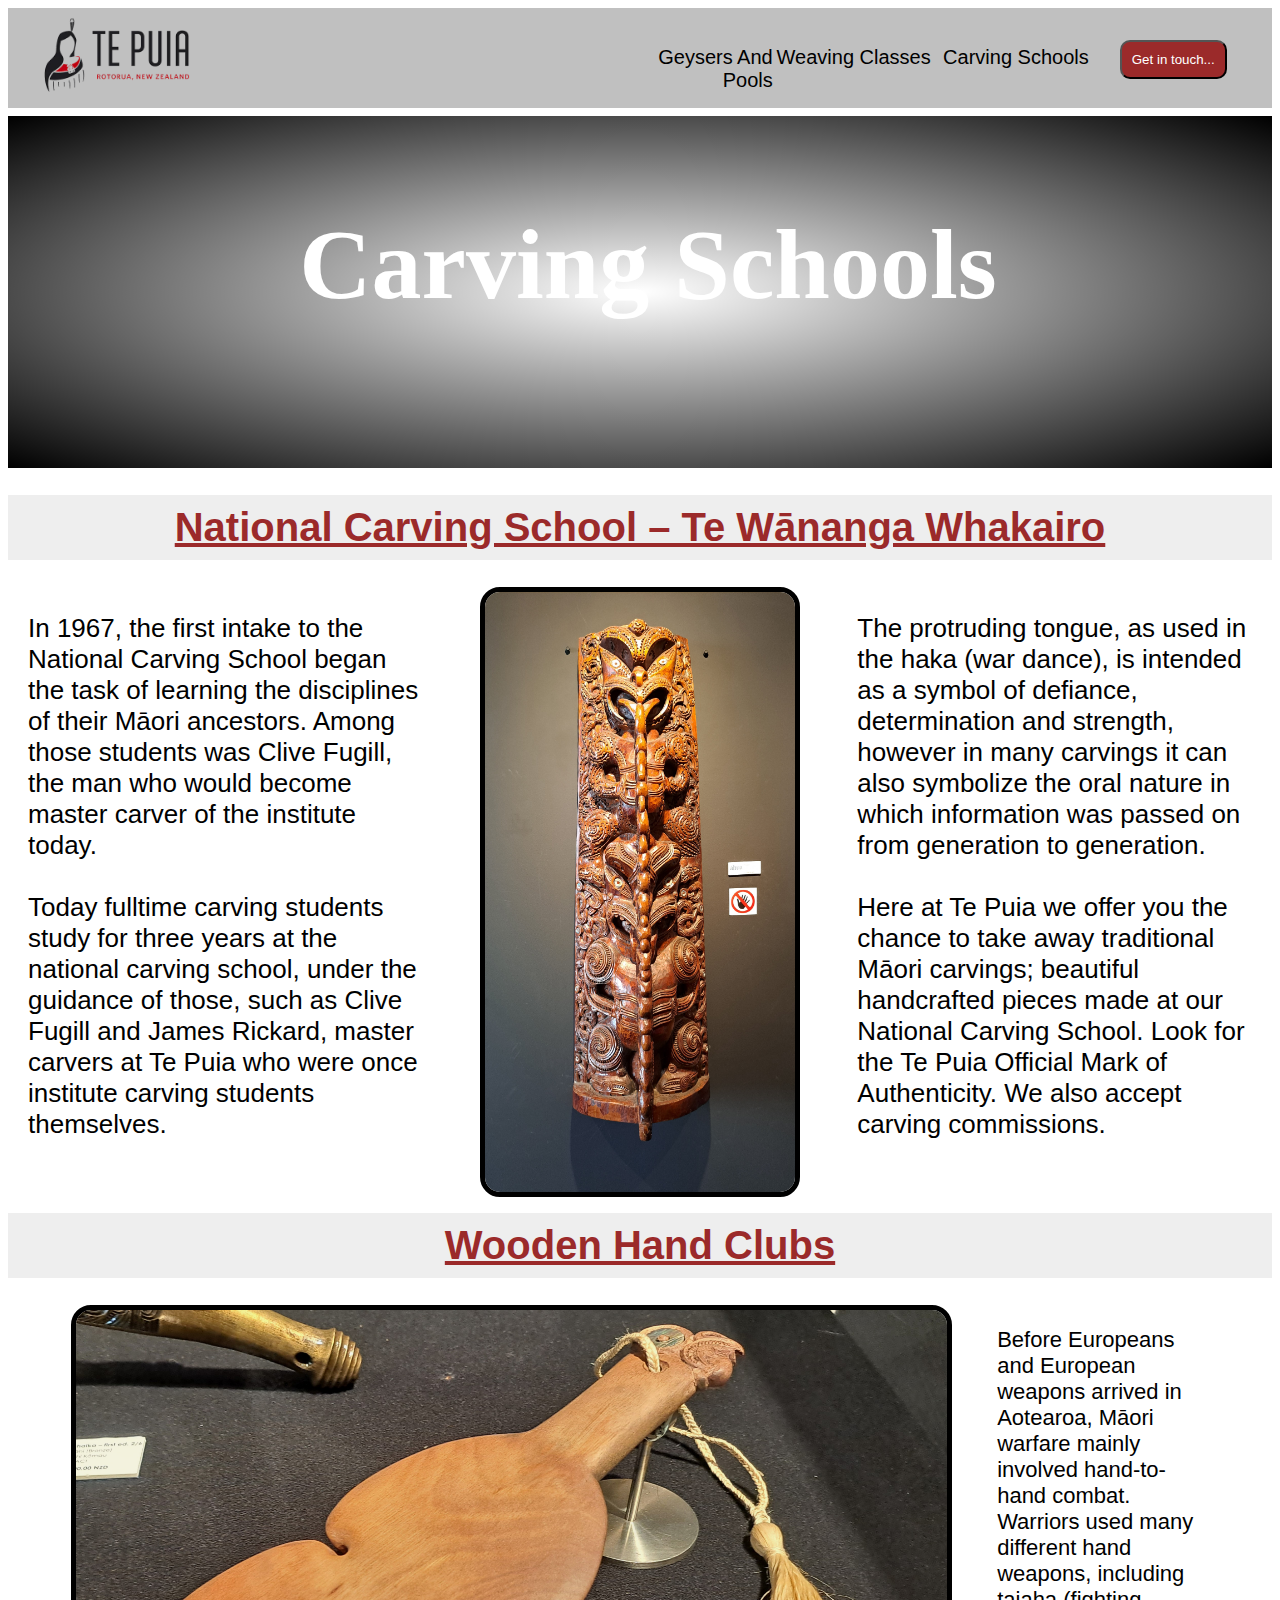
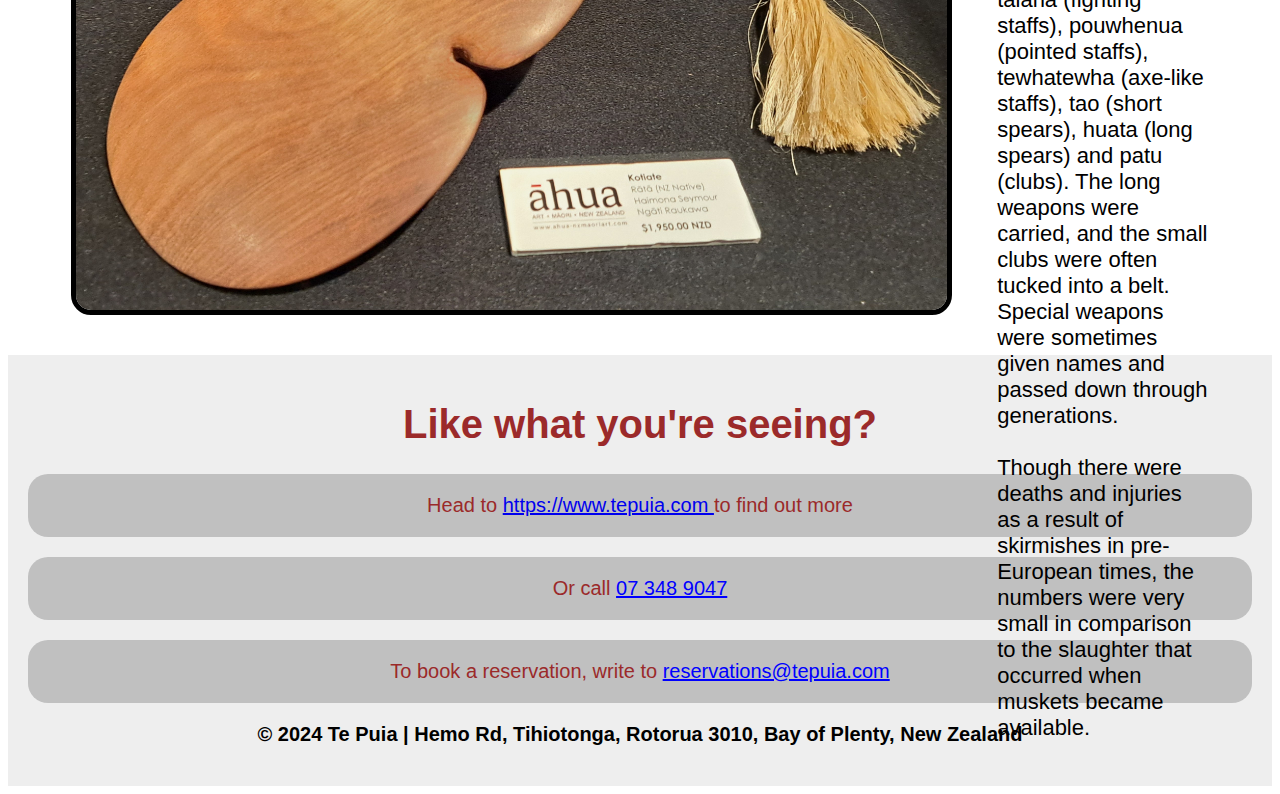
==== carving_schools.html @ ca9b8fa9 "Finished all pages and footer. On to final checks." ====
<!-- 
 Firstly, this first section sets up the page and connects it to css and other pages. It is one of the most important parts of the website because, without it, you cannot set up you website correctly. 
-->

<!DOCTYPE html>
<html lang="en">
<head>
    <meta charset="UTF-8">
    <meta name="viewport" content="width=device-width, initial-scale=1.0">
    <title>About Carving Schools</title>
    <link rel="stylesheet" href="main.css">
</head>
<body>

<!-- Next is the header and hero image section which is repeated similar on every page of the website. -->

    <header>
        <a href="index.html"><img src="./Te Puia Resources/Te-Puia-Logo.webp" alt="Te Puia Logo"></a>
        
        <nav>
            <a href="geysers_and_pools.html">Geysers And Pools</a>
            <a href="weaving_classes.html">Weaving Classes</a>
            <a href="carving_schools.html">Carving Schools</a>
            <a href="contact_page.html"><button>Get in touch...</button></a>
        </nav>
    </header>

    <section class="hero-image4">
        <h1 class="hero-text">Carving Schools</h1>
    </section>

    <!-- Next are the sections of the page containing different information and images. -->

    <h1 class="section-titles">National Carving School – Te Wānanga Whakairo</h1>
        
    <section class="three-column">
        <div class="info-text2">
            <p>
                In 1967, the first intake to the National Carving School began the task of learning the disciplines of their Māori ancestors. Among those students was Clive Fugill, the man who would become master carver of the institute today.
                <br><br>
                Today fulltime carving students study for three years at the national carving school, under the guidance of those, such as Clive Fugill and James Rickard, master carvers at Te Puia who were once institute carving students themselves.
            </p>
        </div>
        <div class="image2">
            <img src="./Te Puia Resources/20240626_102807.jpg" alt="Image of Maori wood carving">
        </div>
        <div class="info-text2">
            <p>
                The protruding tongue, as used in the haka (war dance), is intended as a symbol of defiance, determination and strength, however in many carvings it can also symbolize the oral nature in which information was passed on from generation to generation.
                <br><br>
                Here at Te Puia we offer you the chance to take away traditional Māori carvings; beautiful handcrafted pieces made at our National Carving School. Look for the Te Puia Official Mark of Authenticity. We also accept carving commissions.
            </p>
        </div>
    </section>

    <h1 class="section-titles">Wooden Hand Clubs</h1>
        
    <section class="two-column">
        <div class="image2">
            <img src="./Te Puia Resources/Wooden hand club.jpg" alt="Image of Wooden Hand Club">
        </div>
        <div class="info-text">
            <p>
                Before Europeans and European weapons arrived in Aotearoa, Māori warfare mainly involved hand-to-hand combat. Warriors used many different hand weapons, including taiaha (fighting staffs), pouwhenua (pointed staffs), tewhatewha (axe-like staffs), tao (short spears), huata (long spears) and patu (clubs). The long weapons were carried, and the small clubs were often tucked into a belt. Special weapons were sometimes given names and passed down through generations.
                <br><br>
                Though there were deaths and injuries as a result of skirmishes in pre-European times, the numbers were very small in comparison to the slaughter that occurred when muskets became available.
            </p>
        </div>
    </section>

    <!-- Lastly, we have the footer which is essentially the main call to action of the website. -->
    
    <section id="footer">
        <h1>Like what you're seeing?</h1>
        <p>Head to <a href="https://www.tepuia.com">https://www.tepuia.com </a> to find out more</p>
        <p>Or call <span>07 348 9047</span></p>
        <p>To book a reservation, write to <span>reservations@tepuia.com</span></p>
        <h3>&copy; 2024 Te Puia | Hemo Rd, Tihiotonga, Rotorua 3010, Bay of Plenty, New Zealand</h3>
    </section>

</body>
</html>
---- main.css ----
@import url('https://fonts.googleapis.com/css2?family=Edu+VIC+WA+NT+Beginner:wght@400..700&display=swap');

/* First section styles header, nav and buttons for all pages. */

header {
    background-color: rgb(192, 192, 192);
    height: 100px;
}

header a {
    text-decoration: none;
    color: #000000;
    margin-top: 37.5px;
    font-family :'Gill Sans', 'Gill Sans MT', Calibri, 'Trebuchet MS', sans-serif;
    font-size: 20px;
    text-align: right;
}

header img {
    height: 100px;
    margin-left: 20px;
    position: absolute;
}

nav {
    display: grid;
    grid-template-columns: repeat(4, 1fr);
    text-align: right;
    margin-left: 48%;
    height: 100px;
    width: 50%;
}

button {
    text-decoration: none;
    background-color: rgb(155, 42, 42);
    color: rgb(255, 255, 255);
    border-radius: 10px;
    padding: 10px;
    margin-top: -20px;
    margin-left: 20px;
    margin-right: 20px;
    transition-duration: 0.4s;
    cursor: pointer;
}

button:hover {
    background-color: rgb(105, 42, 42);
    color: rgb(255, 255, 255);
}

/* Next section styles hero sections on all pages */

.hero-image {
    background-image: radial-gradient(rgba(0, 0, 0, 0), rgba(0, 0, 0, 1)), url("./Te Puia Resources/20240626_111235.jpg");
    height: 352px;
    background-position: center;
    background-repeat: no-repeat;
    background-size: cover;
    margin-top: 8px;
}

.hero-image2 {
    background-image: radial-gradient(rgba(0, 0, 0, 0), rgba(0, 0, 0, 1)), url("./Te\ Puia\ Resources/20240626_111926.jpg");
    height: 352px;
    background-position: center;
    background-repeat: no-repeat;
    background-size: cover;
    margin-top: 8px;
}

.hero-image3 {
    background-image: radial-gradient(rgba(0, 0, 0, 0), rgba(0, 0, 0, 1)), url("./Te\ Puia\ Resources/20240626_101437.jpg");
    height: 352px;
    background-position: center;
    background-repeat: no-repeat;
    background-size: cover;
    margin-top: 8px;
}

.hero-image4 {
    background-image: radial-gradient(rgba(0, 0, 0, 0), rgba(0, 0, 0, 1)), url("./Te\ Puia\ Resources/20240626_101049.jpg");
    height: 352px;
    background-position: center;
    background-repeat: no-repeat;
    background-size: cover;
    margin-top: 8px;
}

.hero-image5 {
    background-image: radial-gradient(rgba(0, 0, 0, 0), rgba(0, 0, 0, 1)), url("./Te\ Puia\ Resources/20240626_112129.jpg");
    height: 352px;
    background-position: center;
    background-repeat: no-repeat;
    background-size: cover;
    margin-top: 8px;
}

.hero-text {
    color: rgb(255, 255, 255);
    position: absolute;
    text-align: center;
    top: 140px;
    font-size: 100px;
    width: 100%;
}

#what {
    text-align: center;
    margin-top: 10px;
    padding-bottom: 20px;
    font-size: 70px;
    font-family: Edu VIC WA NT Beginner;
    text-decoration: underline;
    background-color:rgb(238, 238, 238);
    color: rgb(155, 42, 42);
}

/* Next section is for page layout and organising including columns and text styling. */

.two-column {
    display: grid;
    grid-template-columns: repeat(2, 1fr);
    width: 90%;
    height: 600px;
    margin-top: 30px;
    margin: auto;
    gap: 45px;
}

.two-column-geyser-bottom {
    display: grid;
    grid-template-columns: repeat(2, 1fr);
    width: 90%;
    height: 600px;
    margin-top: 30px;
    margin: auto;
    gap: 45px;
    margin-bottom: 300px;
}
.two-column-geyser-bottom .image2 #tall{
    height: 750px;
}

.image img {
    width: 100%;
    border-radius: 20px;
}

.blurb {
    font-family:'Gill Sans', 'Gill Sans MT', Calibri, 'Trebuchet MS', sans-serif;
   text-align: center;
   padding-top: 22%;
}

.section-titles {
    width: 100%;
    font-size: 2.5rem;
    text-align: center;
    font-family :'Gill Sans', 'Gill Sans MT', Calibri, 'Trebuchet MS', sans-serif;
    text-decoration: underline;
    background-color: rgb(238, 238, 238);
    color: rgb(155, 42, 42);
    padding-top: 10px;
    padding-bottom: 10px;
}

.three-column {
    display: grid;
    grid-template-columns: repeat(3, 1fr);
    height: 600px;
    text-align: center;
    gap: 20px;
    margin: 20px
}

.image2 img {
    height: 600px;
    border-radius: 20px;
    border-style: solid;
    border-width: 5px;
}

p {
    text-align: left;
    font-family: 'Gill Sans', 'Gill Sans MT', Calibri, 'Trebuchet MS', sans-serif;
}

.info-text1 {
    font-size: 20px;
}

.info-text2 {
    font-size: 26px;
}

.info-text {
    font-size: 22px;
}

/* Lastly, the final section styles the contact page and contact info/footer sections */

#contact-info {
    text-align: center;
    font-family: Arial, Helvetica, sans-serif;
    font-size: 30px;
    color: rgb(155, 42, 42);
    background-color: rgb(238, 238, 238);
    margin-top: 20px;
    padding: 20px;
}

#contact-info span {
    text-decoration: underline;
    color: blue;
}

#footer {
    text-align: center;
    font-family: Arial, Helvetica, sans-serif;
    font-size: 20px;
    color: rgb(155, 42, 42);
    background-color: rgb(238, 238, 238);
    margin-top: 50px;
    padding: 20px;
}

#footer p {
    background-color: rgb(192, 192, 192);
    padding: 20px;
    text-align: center;
    border-radius: 20px;
}

#footer span {
    text-decoration: underline;
    color: blue;
}

#footer h3 {
    color: black;
    font-size: 20px;
}
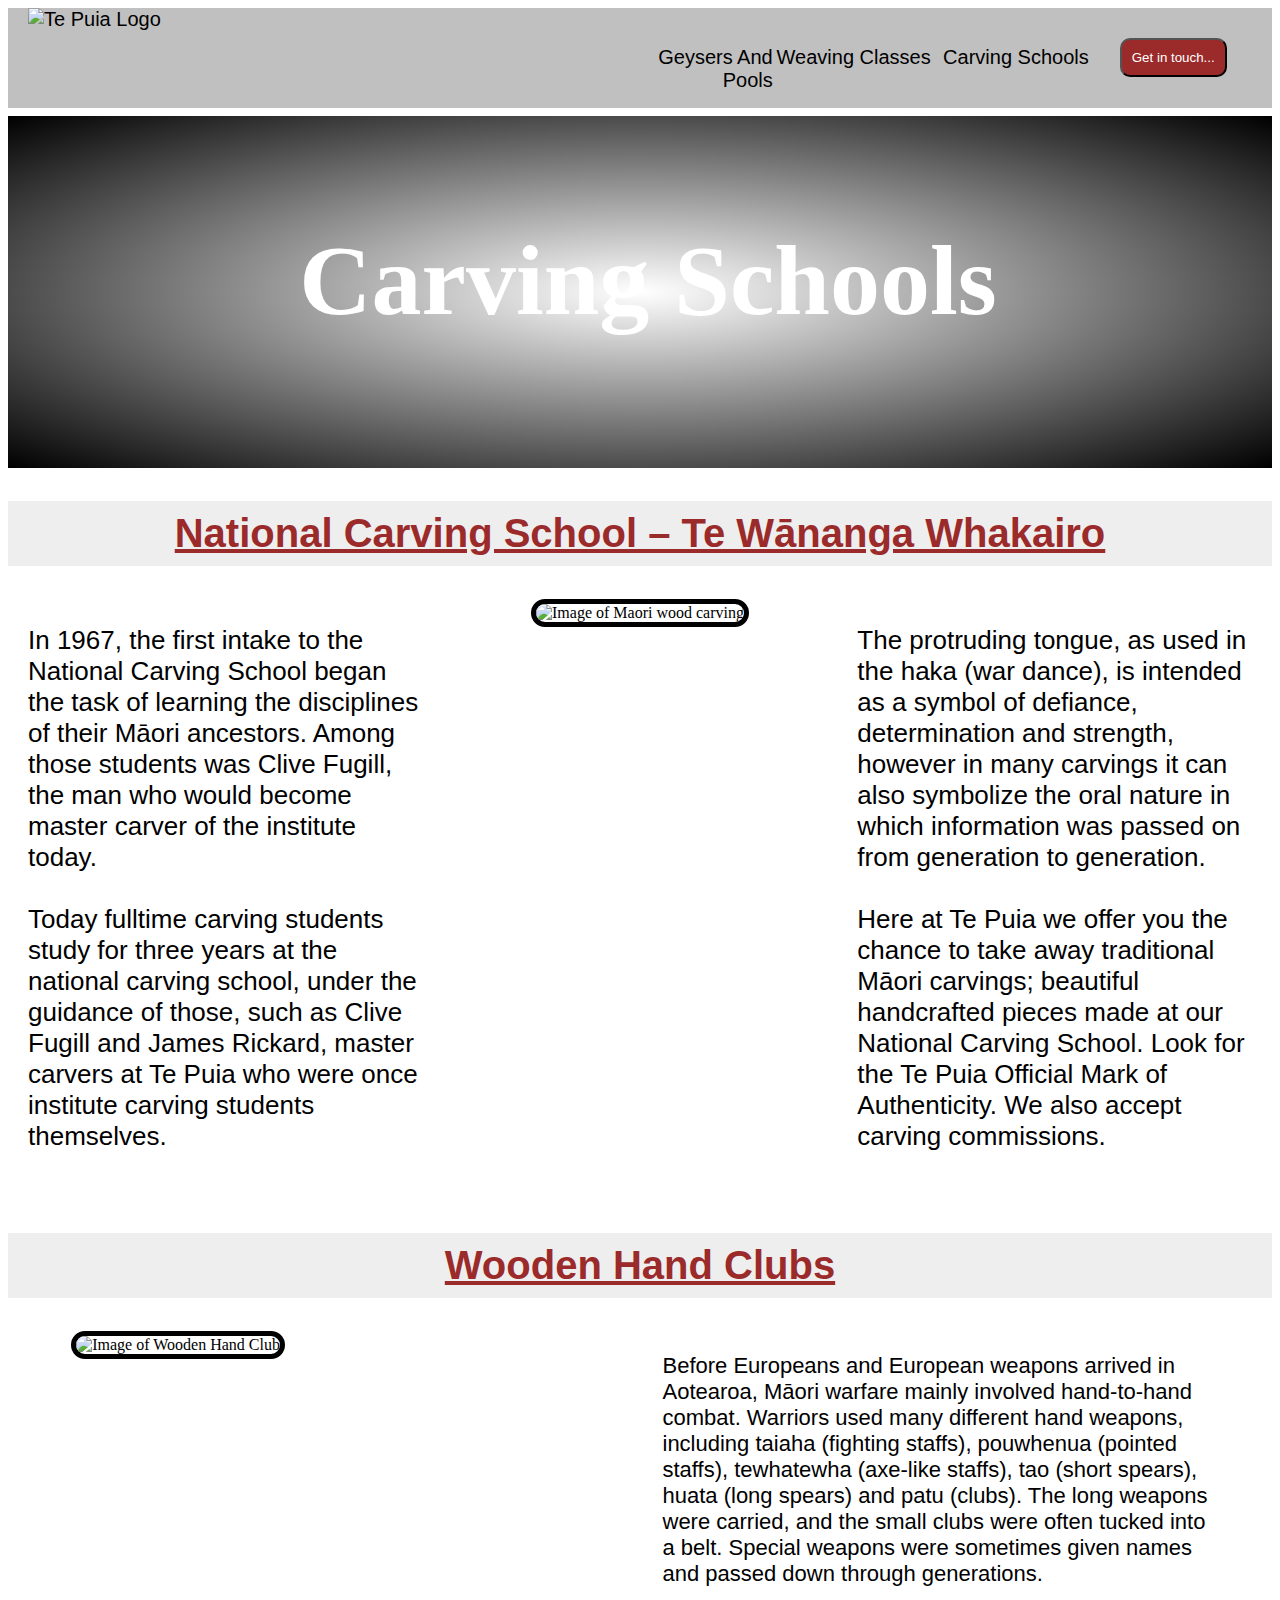
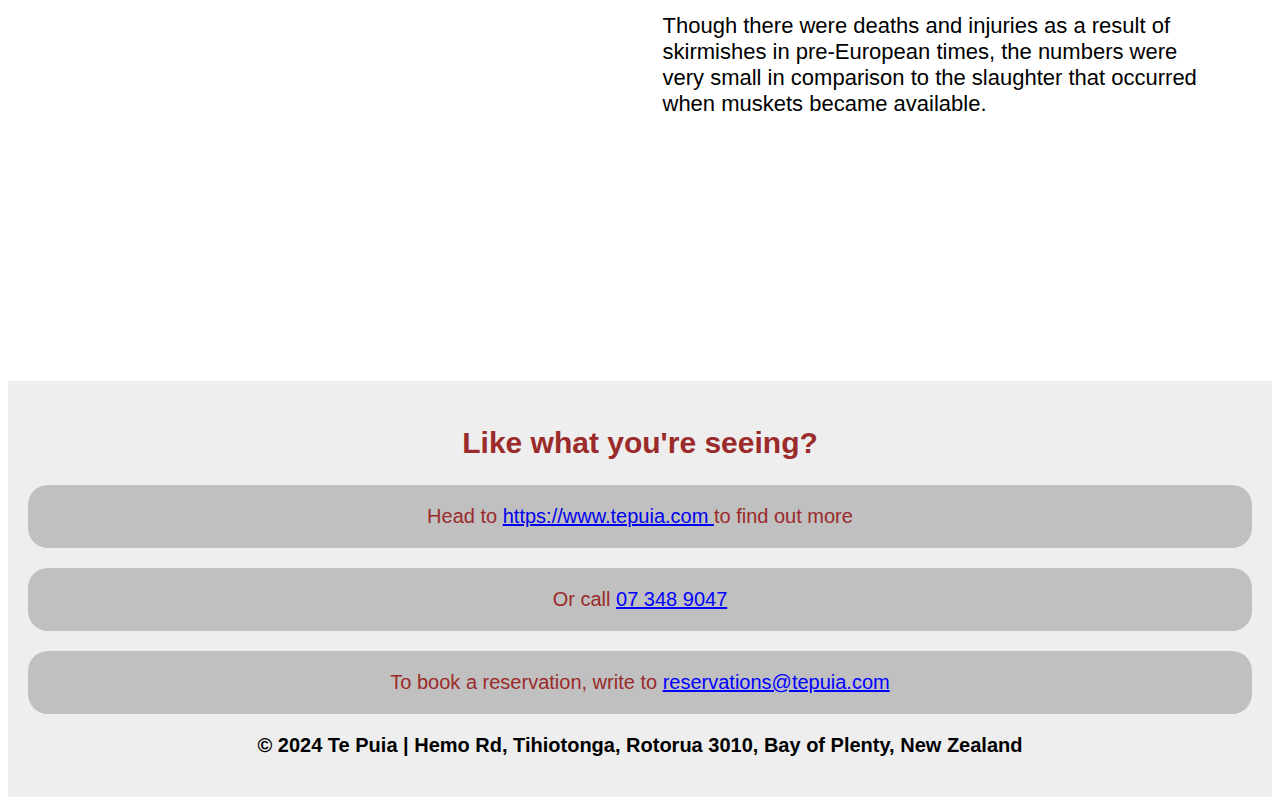
==== commit dd421059: "Final Version" ====
--- a/carving_schools.html
+++ b/carving_schools.html
@@ -1,82 +1,84 @@
-<!-- 
- Firstly, this first section sets up the page and connects it to css and other pages. It is one of the most important parts of the website because, without it, you cannot set up you website correctly. 
--->
-
-<!DOCTYPE html>
-<html lang="en">
-<head>
-    <meta charset="UTF-8">
-    <meta name="viewport" content="width=device-width, initial-scale=1.0">
-    <title>About Carving Schools</title>
-    <link rel="stylesheet" href="main.css">
-</head>
-<body>
-
-<!-- Next is the header and hero image section which is repeated similar on every page of the website. -->
-
-    <header>
-        <a href="index.html"><img src="./Te Puia Resources/Te-Puia-Logo.webp" alt="Te Puia Logo"></a>
-        
-        <nav>
-            <a href="geysers_and_pools.html">Geysers And Pools</a>
-            <a href="weaving_classes.html">Weaving Classes</a>
-            <a href="carving_schools.html">Carving Schools</a>
-            <a href="contact_page.html"><button>Get in touch...</button></a>
-        </nav>
-    </header>
-
-    <section class="hero-image4">
-        <h1 class="hero-text">Carving Schools</h1>
-    </section>
-
-    <!-- Next are the sections of the page containing different information and images. -->
-
-    <h1 class="section-titles">National Carving School – Te Wānanga Whakairo</h1>
-        
-    <section class="three-column">
-        <div class="info-text2">
-            <p>
-                In 1967, the first intake to the National Carving School began the task of learning the disciplines of their Māori ancestors. Among those students was Clive Fugill, the man who would become master carver of the institute today.
-                <br><br>
-                Today fulltime carving students study for three years at the national carving school, under the guidance of those, such as Clive Fugill and James Rickard, master carvers at Te Puia who were once institute carving students themselves.
-            </p>
-        </div>
-        <div class="image2">
-            <img src="./Te Puia Resources/20240626_102807.jpg" alt="Image of Maori wood carving">
-        </div>
-        <div class="info-text2">
-            <p>
-                The protruding tongue, as used in the haka (war dance), is intended as a symbol of defiance, determination and strength, however in many carvings it can also symbolize the oral nature in which information was passed on from generation to generation.
-                <br><br>
-                Here at Te Puia we offer you the chance to take away traditional Māori carvings; beautiful handcrafted pieces made at our National Carving School. Look for the Te Puia Official Mark of Authenticity. We also accept carving commissions.
-            </p>
-        </div>
-    </section>
-
-    <h1 class="section-titles">Wooden Hand Clubs</h1>
-        
-    <section class="two-column">
-        <div class="image2">
-            <img src="./Te Puia Resources/Wooden hand club.jpg" alt="Image of Wooden Hand Club">
-        </div>
-        <div class="info-text">
-            <p>
-                Before Europeans and European weapons arrived in Aotearoa, Māori warfare mainly involved hand-to-hand combat. Warriors used many different hand weapons, including taiaha (fighting staffs), pouwhenua (pointed staffs), tewhatewha (axe-like staffs), tao (short spears), huata (long spears) and patu (clubs). The long weapons were carried, and the small clubs were often tucked into a belt. Special weapons were sometimes given names and passed down through generations.
-                <br><br>
-                Though there were deaths and injuries as a result of skirmishes in pre-European times, the numbers were very small in comparison to the slaughter that occurred when muskets became available.
-            </p>
-        </div>
-    </section>
-
-    <!-- Lastly, we have the footer which is essentially the main call to action of the website. -->
-    
-    <section id="footer">
-        <h1>Like what you're seeing?</h1>
-        <p>Head to <a href="https://www.tepuia.com">https://www.tepuia.com </a> to find out more</p>
-        <p>Or call <span>07 348 9047</span></p>
-        <p>To book a reservation, write to <span>reservations@tepuia.com</span></p>
-        <h3>&copy; 2024 Te Puia | Hemo Rd, Tihiotonga, Rotorua 3010, Bay of Plenty, New Zealand</h3>
-    </section>
-
-</body>
+<!-- 
+ Firstly, this first section sets up the page and connects it to css and other pages. It is one of the most important parts of the website because, without it, you cannot set up you website correctly. 
+-->
+
+<!DOCTYPE html>
+<html lang="en">
+<head>
+    <meta charset="UTF-8">
+    <meta name="viewport" content="width=device-width, initial-scale=1.0">
+    <title>About Carving Schools</title>
+    <link rel="stylesheet" href="main.css">
+</head>
+<body>
+
+<!-- Next is the header and hero image section which is repeated similar on every page of the website. -->
+
+    <header>
+        <a href="index.html"><img src="./te-puia-resources/Te-Puia-Logo.webp" alt="Te Puia Logo"></a>
+        
+        <nav>
+            <a href="geysers_and_pools.html">Geysers And Pools</a>
+            <a href="weaving_classes.html">Weaving Classes</a>
+            <a href="carving_schools.html">Carving Schools</a>
+            <form style="display: inline" action="contact_page.html" method="get">
+                <button>Get in touch...</button>
+            </form>
+        </nav>
+    </header>
+
+    <div class="hero-image4">
+        <h2 class="hero-text">Carving Schools</h2>
+    </div>
+
+    <!-- Next are the sections of the page containing different information and images. -->
+
+    <h2 class="section-titles">National Carving School – Te Wānanga Whakairo</h2>
+        
+    <div class="three-column">
+        <div class="info-text2">
+            <p>
+                In 1967, the first intake to the National Carving School began the task of learning the disciplines of their Māori ancestors. Among those students was Clive Fugill, the man who would become master carver of the institute today.
+                <br><br>
+                Today fulltime carving students study for three years at the national carving school, under the guidance of those, such as Clive Fugill and James Rickard, master carvers at Te Puia who were once institute carving students themselves.
+            </p>
+        </div>
+        <div class="image2">
+            <img src="./te-puia-resources/20240626_102807.jpg" alt="Image of Maori wood carving">
+        </div>
+        <div class="info-text2">
+            <p>
+                The protruding tongue, as used in the haka (war dance), is intended as a symbol of defiance, determination and strength, however in many carvings it can also symbolize the oral nature in which information was passed on from generation to generation.
+                <br><br>
+                Here at Te Puia we offer you the chance to take away traditional Māori carvings; beautiful handcrafted pieces made at our National Carving School. Look for the Te Puia Official Mark of Authenticity. We also accept carving commissions.
+            </p>
+        </div>
+    </div>
+
+    <h2 class="section-titles">Wooden Hand Clubs</h2>
+        
+    <div class="two-column">
+        <div class="image2">
+            <img src="./te-puia-resources/wooden-hand-club.jpg" alt="Image of Wooden Hand Club">
+        </div>
+        <div class="info-text">
+            <p>
+                Before Europeans and European weapons arrived in Aotearoa, Māori warfare mainly involved hand-to-hand combat. Warriors used many different hand weapons, including taiaha (fighting staffs), pouwhenua (pointed staffs), tewhatewha (axe-like staffs), tao (short spears), huata (long spears) and patu (clubs). The long weapons were carried, and the small clubs were often tucked into a belt. Special weapons were sometimes given names and passed down through generations.
+                <br><br>
+                Though there were deaths and injuries as a result of skirmishes in pre-European times, the numbers were very small in comparison to the slaughter that occurred when muskets became available.
+            </p>
+        </div>
+    </div>
+
+    <!-- Lastly, we have the footer which is essentially the main call to action of the website. -->
+    
+    <div id="footer">
+        <h2>Like what you're seeing?</h2>
+        <p>Head to <a href="https://www.tepuia.com">https://www.tepuia.com </a> to find out more</p>
+        <p>Or call <span>07 348 9047</span></p>
+        <p>To book a reservation, write to <span>reservations@tepuia.com</span></p>
+        <h3>&copy; 2024 Te Puia | Hemo Rd, Tihiotonga, Rotorua 3010, Bay of Plenty, New Zealand</h3>
+    </div>
+
+</body>
 </html>--- a/main.css
+++ b/main.css
@@ -1,243 +1,247 @@
-@import url('https://fonts.googleapis.com/css2?family=Edu+VIC+WA+NT+Beginner:wght@400..700&display=swap');
-
-/* First section styles header, nav and buttons for all pages. */
-
-header {
-    background-color: rgb(192, 192, 192);
-    height: 100px;
-}
-
-header a {
-    text-decoration: none;
-    color: #000000;
-    margin-top: 37.5px;
-    font-family :'Gill Sans', 'Gill Sans MT', Calibri, 'Trebuchet MS', sans-serif;
-    font-size: 20px;
-    text-align: right;
-}
-
-header img {
-    height: 100px;
-    margin-left: 20px;
-    position: absolute;
-}
-
-nav {
-    display: grid;
-    grid-template-columns: repeat(4, 1fr);
-    text-align: right;
-    margin-left: 48%;
-    height: 100px;
-    width: 50%;
-}
-
-button {
-    text-decoration: none;
-    background-color: rgb(155, 42, 42);
-    color: rgb(255, 255, 255);
-    border-radius: 10px;
-    padding: 10px;
-    margin-top: -20px;
-    margin-left: 20px;
-    margin-right: 20px;
-    transition-duration: 0.4s;
-    cursor: pointer;
-}
-
-button:hover {
-    background-color: rgb(105, 42, 42);
-    color: rgb(255, 255, 255);
-}
-
-/* Next section styles hero sections on all pages */
-
-.hero-image {
-    background-image: radial-gradient(rgba(0, 0, 0, 0), rgba(0, 0, 0, 1)), url("./Te Puia Resources/20240626_111235.jpg");
-    height: 352px;
-    background-position: center;
-    background-repeat: no-repeat;
-    background-size: cover;
-    margin-top: 8px;
-}
-
-.hero-image2 {
-    background-image: radial-gradient(rgba(0, 0, 0, 0), rgba(0, 0, 0, 1)), url("./Te\ Puia\ Resources/20240626_111926.jpg");
-    height: 352px;
-    background-position: center;
-    background-repeat: no-repeat;
-    background-size: cover;
-    margin-top: 8px;
-}
-
-.hero-image3 {
-    background-image: radial-gradient(rgba(0, 0, 0, 0), rgba(0, 0, 0, 1)), url("./Te\ Puia\ Resources/20240626_101437.jpg");
-    height: 352px;
-    background-position: center;
-    background-repeat: no-repeat;
-    background-size: cover;
-    margin-top: 8px;
-}
-
-.hero-image4 {
-    background-image: radial-gradient(rgba(0, 0, 0, 0), rgba(0, 0, 0, 1)), url("./Te\ Puia\ Resources/20240626_101049.jpg");
-    height: 352px;
-    background-position: center;
-    background-repeat: no-repeat;
-    background-size: cover;
-    margin-top: 8px;
-}
-
-.hero-image5 {
-    background-image: radial-gradient(rgba(0, 0, 0, 0), rgba(0, 0, 0, 1)), url("./Te\ Puia\ Resources/20240626_112129.jpg");
-    height: 352px;
-    background-position: center;
-    background-repeat: no-repeat;
-    background-size: cover;
-    margin-top: 8px;
-}
-
-.hero-text {
-    color: rgb(255, 255, 255);
-    position: absolute;
-    text-align: center;
-    top: 140px;
-    font-size: 100px;
-    width: 100%;
-}
-
-#what {
-    text-align: center;
-    margin-top: 10px;
-    padding-bottom: 20px;
-    font-size: 70px;
-    font-family: Edu VIC WA NT Beginner;
-    text-decoration: underline;
-    background-color:rgb(238, 238, 238);
-    color: rgb(155, 42, 42);
-}
-
-/* Next section is for page layout and organising including columns and text styling. */
-
-.two-column {
-    display: grid;
-    grid-template-columns: repeat(2, 1fr);
-    width: 90%;
-    height: 600px;
-    margin-top: 30px;
-    margin: auto;
-    gap: 45px;
-}
-
-.two-column-geyser-bottom {
-    display: grid;
-    grid-template-columns: repeat(2, 1fr);
-    width: 90%;
-    height: 600px;
-    margin-top: 30px;
-    margin: auto;
-    gap: 45px;
-    margin-bottom: 300px;
-}
-.two-column-geyser-bottom .image2 #tall{
-    height: 750px;
-}
-
-.image img {
-    width: 100%;
-    border-radius: 20px;
-}
-
-.blurb {
-    font-family:'Gill Sans', 'Gill Sans MT', Calibri, 'Trebuchet MS', sans-serif;
-   text-align: center;
-   padding-top: 22%;
-}
-
-.section-titles {
-    width: 100%;
-    font-size: 2.5rem;
-    text-align: center;
-    font-family :'Gill Sans', 'Gill Sans MT', Calibri, 'Trebuchet MS', sans-serif;
-    text-decoration: underline;
-    background-color: rgb(238, 238, 238);
-    color: rgb(155, 42, 42);
-    padding-top: 10px;
-    padding-bottom: 10px;
-}
-
-.three-column {
-    display: grid;
-    grid-template-columns: repeat(3, 1fr);
-    height: 600px;
-    text-align: center;
-    gap: 20px;
-    margin: 20px
-}
-
-.image2 img {
-    height: 600px;
-    border-radius: 20px;
-    border-style: solid;
-    border-width: 5px;
-}
-
-p {
-    text-align: left;
-    font-family: 'Gill Sans', 'Gill Sans MT', Calibri, 'Trebuchet MS', sans-serif;
-}
-
-.info-text1 {
-    font-size: 20px;
-}
-
-.info-text2 {
-    font-size: 26px;
-}
-
-.info-text {
-    font-size: 22px;
-}
-
-/* Lastly, the final section styles the contact page and contact info/footer sections */
-
-#contact-info {
-    text-align: center;
-    font-family: Arial, Helvetica, sans-serif;
-    font-size: 30px;
-    color: rgb(155, 42, 42);
-    background-color: rgb(238, 238, 238);
-    margin-top: 20px;
-    padding: 20px;
-}
-
-#contact-info span {
-    text-decoration: underline;
-    color: blue;
-}
-
-#footer {
-    text-align: center;
-    font-family: Arial, Helvetica, sans-serif;
-    font-size: 20px;
-    color: rgb(155, 42, 42);
-    background-color: rgb(238, 238, 238);
-    margin-top: 50px;
-    padding: 20px;
-}
-
-#footer p {
-    background-color: rgb(192, 192, 192);
-    padding: 20px;
-    text-align: center;
-    border-radius: 20px;
-}
-
-#footer span {
-    text-decoration: underline;
-    color: blue;
-}
-
-#footer h3 {
-    color: black;
-    font-size: 20px;
+@import url('https://fonts.googleapis.com/css2?family=Edu+VIC+WA+NT+Beginner:wght@400..700&display=swap');
+
+/* First section styles header, nav and buttons for all pages. */
+
+header {
+    background-color: rgb(192, 192, 192);
+    height: 100px;
+}
+
+header a {
+    text-decoration: none;
+    color: #000000;
+    margin-top: 37.5px;
+    font-family :'Gill Sans', 'Gill Sans MT', Calibri, 'Trebuchet MS', sans-serif;
+    font-size: 20px;
+    text-align: right;
+}
+
+header img {
+    height: 100px;
+    margin-left: 20px;
+    position: absolute;
+}
+
+nav {
+    display: grid;
+    grid-template-columns: repeat(4, 1fr);
+    text-align: right;
+    margin-left: 48%;
+    height: 100px;
+    width: 50%;
+}
+
+button {
+    text-decoration: none;
+    background-color: rgb(155, 42, 42);
+    color: rgb(255, 255, 255);
+    border-radius: 10px;
+    padding: 10px;
+    margin-top: -20px;
+    margin-left: 20px;
+    margin-right: 20px;
+    transition-duration: 0.4s;
+    cursor: pointer;
+}
+
+form {
+    margin-top: 40px;
+}
+
+button:hover {
+    background-color: rgb(105, 42, 42);
+    color: rgb(255, 255, 255);
+}
+
+/* Next section styles hero sections on all pages */
+
+.hero-image {
+    background-image: radial-gradient(rgba(0, 0, 0, 0), rgba(0, 0, 0, 1)), url("./te-puia-resources/20240626_111235.jpg");
+    height: 352px;
+    background-position: center;
+    background-repeat: no-repeat;
+    background-size: cover;
+    margin-top: 8px;
+}
+
+.hero-image2 {
+    background-image: radial-gradient(rgba(0, 0, 0, 0), rgba(0, 0, 0, 1)), url("./te-puia-resources/20240626_111926.jpg");
+    height: 352px;
+    background-position: center;
+    background-repeat: no-repeat;
+    background-size: cover;
+    margin-top: 8px;
+}
+
+.hero-image3 {
+    background-image: radial-gradient(rgba(0, 0, 0, 0), rgba(0, 0, 0, 1)), url("./te-puia-resources/20240626_101437.jpg");
+    height: 352px;
+    background-position: center;
+    background-repeat: no-repeat;
+    background-size: cover;
+    margin-top: 8px;
+}
+
+.hero-image4 {
+    background-image: radial-gradient(rgba(0, 0, 0, 0), rgba(0, 0, 0, 1)), url("./te-puia-resources/20240626_101049.jpg");
+    height: 352px;
+    background-position: center;
+    background-repeat: no-repeat;
+    background-size: cover;
+    margin-top: 8px;
+}
+
+.hero-image5 {
+    background-image: radial-gradient(rgba(0, 0, 0, 0), rgba(0, 0, 0, 1)), url("./te-puia-resources/20240626_112129.jpg");
+    height: 352px;
+    background-position: center;
+    background-repeat: no-repeat;
+    background-size: cover;
+    margin-top: 8px;
+}
+
+.hero-text {
+    color: rgb(255, 255, 255);
+    position: absolute;
+    text-align: center;
+    top: 140px;
+    font-size: 100px;
+    width: 100%;
+}
+
+#what {
+    text-align: center;
+    margin-top: 10px;
+    padding-bottom: 20px;
+    font-size: 70px;
+    font-family: Edu VIC WA NT Beginner;
+    text-decoration: underline;
+    background-color:rgb(238, 238, 238);
+    color: rgb(155, 42, 42);
+}
+
+/* Next section is for page layout and organising including columns and text styling. */
+
+.two-column {
+    display: grid;
+    grid-template-columns: repeat(2, 1fr);
+    width: 90%;
+    height: 600px;
+    margin-top: 30px;
+    margin: auto;
+    gap: 45px;
+}
+
+.two-column-geyser-bottom {
+    display: grid;
+    grid-template-columns: repeat(2, 1fr);
+    width: 90%;
+    height: 600px;
+    margin-top: 30px;
+    margin: auto;
+    gap: 45px;
+    margin-bottom: 300px;
+}
+.two-column-geyser-bottom .image2 #tall{
+    height: 750px;
+}
+
+.image img {
+    width: 100%;
+    border-radius: 20px;
+}
+
+.blurb {
+    font-family:'Gill Sans', 'Gill Sans MT', Calibri, 'Trebuchet MS', sans-serif;
+   text-align: center;
+   padding-top: 22%;
+}
+
+.section-titles {
+    width: 100%;
+    font-size: 2.5rem;
+    text-align: center;
+    font-family :'Gill Sans', 'Gill Sans MT', Calibri, 'Trebuchet MS', sans-serif;
+    text-decoration: underline;
+    background-color: rgb(238, 238, 238);
+    color: rgb(155, 42, 42);
+    padding-top: 10px;
+    padding-bottom: 10px;
+}
+
+.three-column {
+    display: grid;
+    grid-template-columns: repeat(3, 1fr);
+    height: 600px;
+    text-align: center;
+    gap: 20px;
+    margin: 20px
+}
+
+.image2 img {
+    height: 600px;
+    border-radius: 20px;
+    border-style: solid;
+    border-width: 5px;
+}
+
+p {
+    text-align: left;
+    font-family: 'Gill Sans', 'Gill Sans MT', Calibri, 'Trebuchet MS', sans-serif;
+}
+
+.info-text1 {
+    font-size: 20px;
+}
+
+.info-text2 {
+    font-size: 26px;
+}
+
+.info-text {
+    font-size: 22px;
+}
+
+/* Lastly, the final section styles the contact page and contact info/footer sections */
+
+#contact-info {
+    text-align: center;
+    font-family: Arial, Helvetica, sans-serif;
+    font-size: 30px;
+    color: rgb(155, 42, 42);
+    background-color: rgb(238, 238, 238);
+    margin-top: 20px;
+    padding: 20px;
+}
+
+#contact-info span {
+    text-decoration: underline;
+    color: blue;
+}
+
+#footer {
+    text-align: center;
+    font-family: Arial, Helvetica, sans-serif;
+    font-size: 20px;
+    color: rgb(155, 42, 42);
+    background-color: rgb(238, 238, 238);
+    margin-top: 50px;
+    padding: 20px;
+}
+
+#footer p {
+    background-color: rgb(192, 192, 192);
+    padding: 20px;
+    text-align: center;
+    border-radius: 20px;
+}
+
+#footer span {
+    text-decoration: underline;
+    color: blue;
+}
+
+#footer h3 {
+    color: black;
+    font-size: 20px;
 }